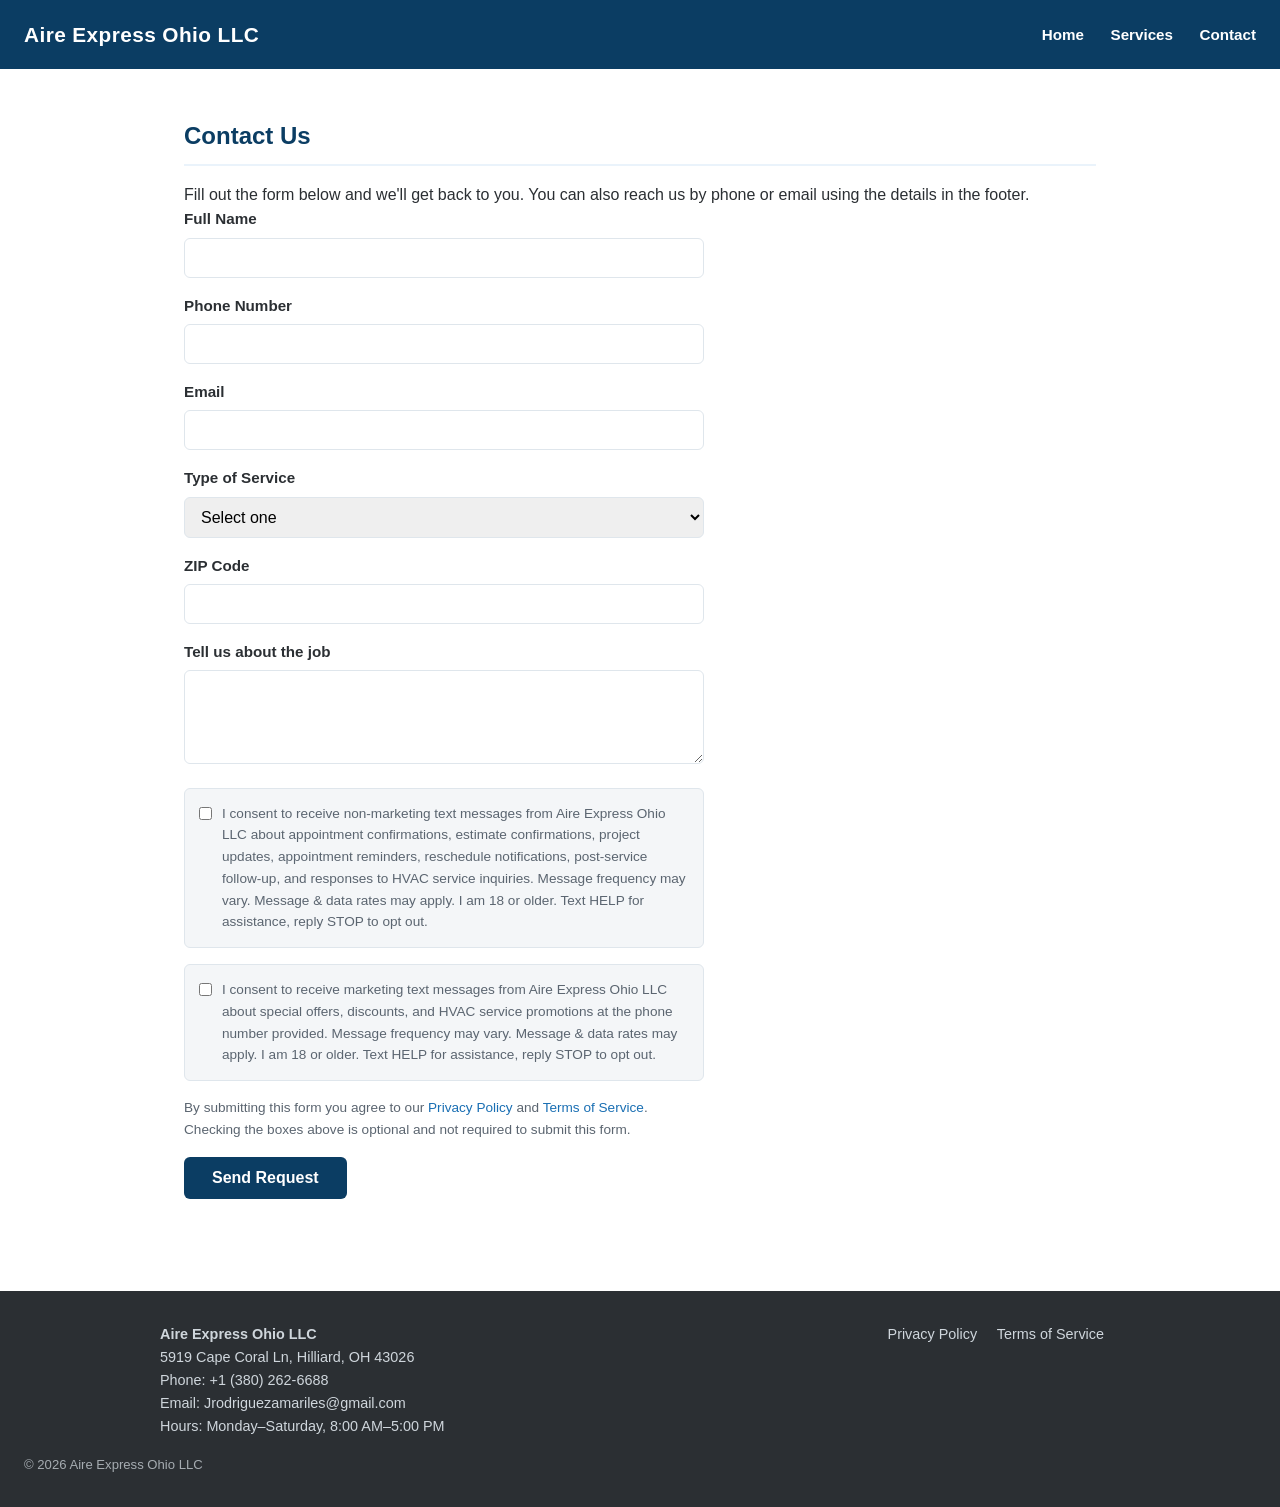
==== contact.html @ 79b3de5a "Add files via upload" ====
<!DOCTYPE html>
<html lang="en">
<head>
<meta charset="UTF-8">
<meta name="viewport" content="width=device-width, initial-scale=1.0">
<title>Contact Us — Aire Express Ohio LLC</title>
<meta name="description" content="Request an HVAC estimate or get in touch with Aire Express Ohio LLC in Columbus, OH.">
<link rel="stylesheet" href="style.css">
</head>
<body>

<header class="site-header">
  <div class="brand">Aire Express Ohio LLC</div>
  <nav>
    <a href="index.html">Home</a>
    <a href="services.html">Services</a>
    <a href="contact.html">Contact</a>
  </nav>
</header>

<main>
  <section>
    <h2>Contact Us</h2>
    <p>Fill out the form below and we'll get back to you. You can also reach us by phone or email using the details in the footer.</p>

    <!--
      Formulario de referencia — cuando el número de GHL esté activo, este formulario se
      reemplaza/envuelve con el embed real de GHL Form Builder (mismo texto de los 2 checkboxes,
      Required = OFF en T&C 1/T&C 2/Phone). Estructura y textos ya cumplen lo que pide la revisión.
    -->
    <form class="contact-form" action="#" method="post">
      <div>
        <label for="name">Full Name</label>
        <input type="text" id="name" name="name" required>
      </div>

      <div>
        <label for="phone">Phone Number</label>
        <input type="tel" id="phone" name="phone">
      </div>

      <div>
        <label for="email">Email</label>
        <input type="email" id="email" name="email">
      </div>

      <div>
        <label for="service_type">Type of Service</label>
        <select id="service_type" name="service_type">
          <option value="">Select one</option>
          <option value="installation">Full System Installation</option>
          <option value="repair">Repair</option>
          <option value="maintenance">Maintenance</option>
          <option value="other">Other</option>
        </select>
      </div>

      <div>
        <label for="zip">ZIP Code</label>
        <input type="text" id="zip" name="zip">
      </div>

      <div>
        <label for="message">Tell us about the job</label>
        <textarea id="message" name="message" rows="4"></textarea>
      </div>

      <div class="consent-block">
        <input type="checkbox" id="consent_nonmarketing" name="consent_nonmarketing">
        <p>I consent to receive non-marketing text messages from Aire Express Ohio LLC about appointment confirmations, estimate confirmations, project updates, appointment reminders, reschedule notifications, post-service follow-up, and responses to HVAC service inquiries. Message frequency may vary. Message &amp; data rates may apply. I am 18 or older. Text HELP for assistance, reply STOP to opt out.</p>
      </div>

      <div class="consent-block">
        <input type="checkbox" id="consent_marketing" name="consent_marketing">
        <p>I consent to receive marketing text messages from Aire Express Ohio LLC about special offers, discounts, and HVAC service promotions at the phone number provided. Message frequency may vary. Message &amp; data rates may apply. I am 18 or older. Text HELP for assistance, reply STOP to opt out.</p>
      </div>

      <p style="font-size:0.85rem;color:var(--gray)">By submitting this form you agree to our <a href="privacy-policy.html">Privacy Policy</a> and <a href="terms-of-service.html">Terms of Service</a>. Checking the boxes above is optional and not required to submit this form.</p>

      <button type="submit" class="btn" style="align-self:flex-start;background:var(--blue-deep);color:var(--white)">Send Request</button>
    </form>
  </section>
</main>

<footer class="site-footer">
  <div class="footer-inner">
    <div>
      <strong>Aire Express Ohio LLC</strong><br>
      5919 Cape Coral Ln, Hilliard, OH 43026<br>
      Phone: <a href="tel:+13802626688">+1 (380) 262-6688</a><br>
      Email: <a href="mailto:Jrodriguezamariles@gmail.com">Jrodriguezamariles@gmail.com</a><br>
      Hours: Monday–Saturday, 8:00 AM–5:00 PM
    </div>
    <div class="legal-links">
      <a href="privacy-policy.html">Privacy Policy</a>
      <a href="terms-of-service.html">Terms of Service</a>
    </div>
  </div>
  <div class="copyright">&copy; 2026 Aire Express Ohio LLC</div>
</footer>

</body>
</html>
---- style.css ----
/* Aire Express Ohio LLC — airexpressus.com
   Paleta placeholder (el cliente no tiene identidad visual formal definida todavía —
   confirmado en Información del Cliente, pregunta 8). Ajustar cuando exista un brief de marca real. */

:root {
  --blue-deep: #0b3d63;
  --blue: #1a6fb3;
  --blue-light: #eaf3fb;
  --gray-dark: #2b2f33;
  --gray: #5b6570;
  --gray-light: #f4f6f8;
  --white: #ffffff;
  --border: #dfe6ec;
}

* { box-sizing: border-box; margin: 0; padding: 0; }

body {
  font-family: -apple-system, "Segoe UI", Roboto, Arial, sans-serif;
  color: var(--gray-dark);
  line-height: 1.6;
  background: var(--white);
}

a { color: var(--blue); text-decoration: none; }
a:hover { text-decoration: underline; }

header.site-header {
  background: var(--blue-deep);
  color: var(--white);
  padding: 18px 24px;
  display: flex;
  justify-content: space-between;
  align-items: center;
  flex-wrap: wrap;
  gap: 12px;
}

header.site-header .brand {
  font-size: 1.3rem;
  font-weight: 700;
  letter-spacing: 0.02em;
}

header.site-header nav a {
  color: var(--white);
  margin-left: 22px;
  font-weight: 600;
  font-size: 0.95rem;
}
header.site-header nav a:hover { text-decoration: underline; }

.hero {
  background: linear-gradient(135deg, var(--blue-deep), var(--blue));
  color: var(--white);
  padding: 56px 24px;
}
.hero h1 { font-size: 2.1rem; margin-bottom: 14px; }
.hero p { font-size: 1.1rem; max-width: 520px; margin: 0 0 20px; opacity: 0.95; }

.hero-split {
  max-width: 1080px;
  margin: 0 auto;
  display: grid;
  grid-template-columns: 1.1fr 0.9fr;
  gap: 40px;
  align-items: start;
}
@media (max-width: 860px) {
  .hero-split { grid-template-columns: 1fr; }
}

.trust-row {
  display: flex;
  gap: 24px;
  flex-wrap: wrap;
  margin-top: 8px;
}
.trust-row .trust-item {
  font-size: 0.9rem;
  font-weight: 600;
  display: flex;
  align-items: center;
  gap: 6px;
}
.trust-row .trust-item::before { content: "✓"; color: #9be3a8; font-weight: 900; }

.capture-card {
  background: var(--white);
  color: var(--gray-dark);
  border-radius: 10px;
  padding: 24px;
  box-shadow: 0 12px 30px rgba(0,0,0,0.18);
}
.capture-card h3 {
  color: var(--blue-deep);
  margin-top: 0;
  font-size: 1.2rem;
}
.capture-card .subtext {
  font-size: 0.88rem;
  color: var(--gray);
  margin-bottom: 16px;
}

.btn {
  display: inline-block;
  background: var(--white);
  color: var(--blue-deep);
  font-weight: 700;
  padding: 12px 28px;
  border-radius: 6px;
  font-size: 1rem;
  border: none;
  cursor: pointer;
}
.btn:hover { text-decoration: none; opacity: 0.92; }
.btn-primary { background: var(--blue-deep); color: var(--white); width: 100%; text-align: center; padding: 13px 28px; }

.sticky-cta {
  position: sticky;
  bottom: 0;
  left: 0;
  right: 0;
  background: var(--blue-deep);
  color: var(--white);
  padding: 12px 20px;
  display: none;
  justify-content: space-between;
  align-items: center;
  z-index: 20;
}
.sticky-cta .btn { padding: 9px 18px; font-size: 0.9rem; }
@media (max-width: 700px) {
  .sticky-cta { display: flex; }
}

main {
  max-width: 960px;
  margin: 0 auto;
  padding: 48px 24px;
}

section { margin-bottom: 44px; }

h2 {
  color: var(--blue-deep);
  font-size: 1.5rem;
  margin-bottom: 16px;
  border-bottom: 2px solid var(--blue-light);
  padding-bottom: 8px;
}

h3 { color: var(--blue-deep); font-size: 1.15rem; margin: 18px 0 8px; }

.card-grid {
  display: grid;
  grid-template-columns: repeat(auto-fit, minmax(240px, 1fr));
  gap: 20px;
}

.card {
  border: 1px solid var(--border);
  border-radius: 8px;
  padding: 22px;
  background: var(--gray-light);
}
.card h3 { margin-top: 0; }

.legal-doc h2:first-child { margin-top: 0; }
.legal-doc p { margin-bottom: 12px; }
.legal-doc ul { margin: 0 0 12px 24px; }

form.contact-form {
  display: flex;
  flex-direction: column;
  gap: 16px;
  max-width: 520px;
}

form.contact-form label {
  font-weight: 600;
  font-size: 0.95rem;
  display: block;
  margin-bottom: 6px;
}

form.contact-form input[type="text"],
form.contact-form input[type="tel"],
form.contact-form input[type="email"],
form.contact-form select,
form.contact-form textarea {
  width: 100%;
  padding: 10px 12px;
  border: 1px solid var(--border);
  border-radius: 6px;
  font-size: 1rem;
  font-family: inherit;
}

.consent-block {
  background: var(--gray-light);
  border: 1px solid var(--border);
  border-radius: 6px;
  padding: 14px;
  display: flex;
  gap: 10px;
  align-items: flex-start;
}
.consent-block input[type="checkbox"] { margin-top: 4px; }
.consent-block p { font-size: 0.85rem; color: var(--gray); margin: 0; }

.pending {
  background: #fff8e6;
  border: 1px solid #f0d78c;
  color: #7a5b00;
  padding: 2px 8px;
  border-radius: 4px;
  font-size: 0.85em;
  font-weight: 600;
}

footer.site-footer {
  background: var(--gray-dark);
  color: #cfd6dc;
  padding: 32px 24px;
  font-size: 0.9rem;
}
footer.site-footer .footer-inner {
  max-width: 960px;
  margin: 0 auto;
  display: flex;
  justify-content: space-between;
  flex-wrap: wrap;
  gap: 24px;
}
footer.site-footer a { color: #cfd6dc; }
footer.site-footer .legal-links a { margin-right: 16px; }
footer.site-footer .copyright { margin-top: 16px; opacity: 0.75; font-size: 0.82rem; }

@media (max-width: 600px) {
  header.site-header { flex-direction: column; align-items: flex-start; }
  header.site-header nav a { margin-left: 0; margin-right: 18px; }
}
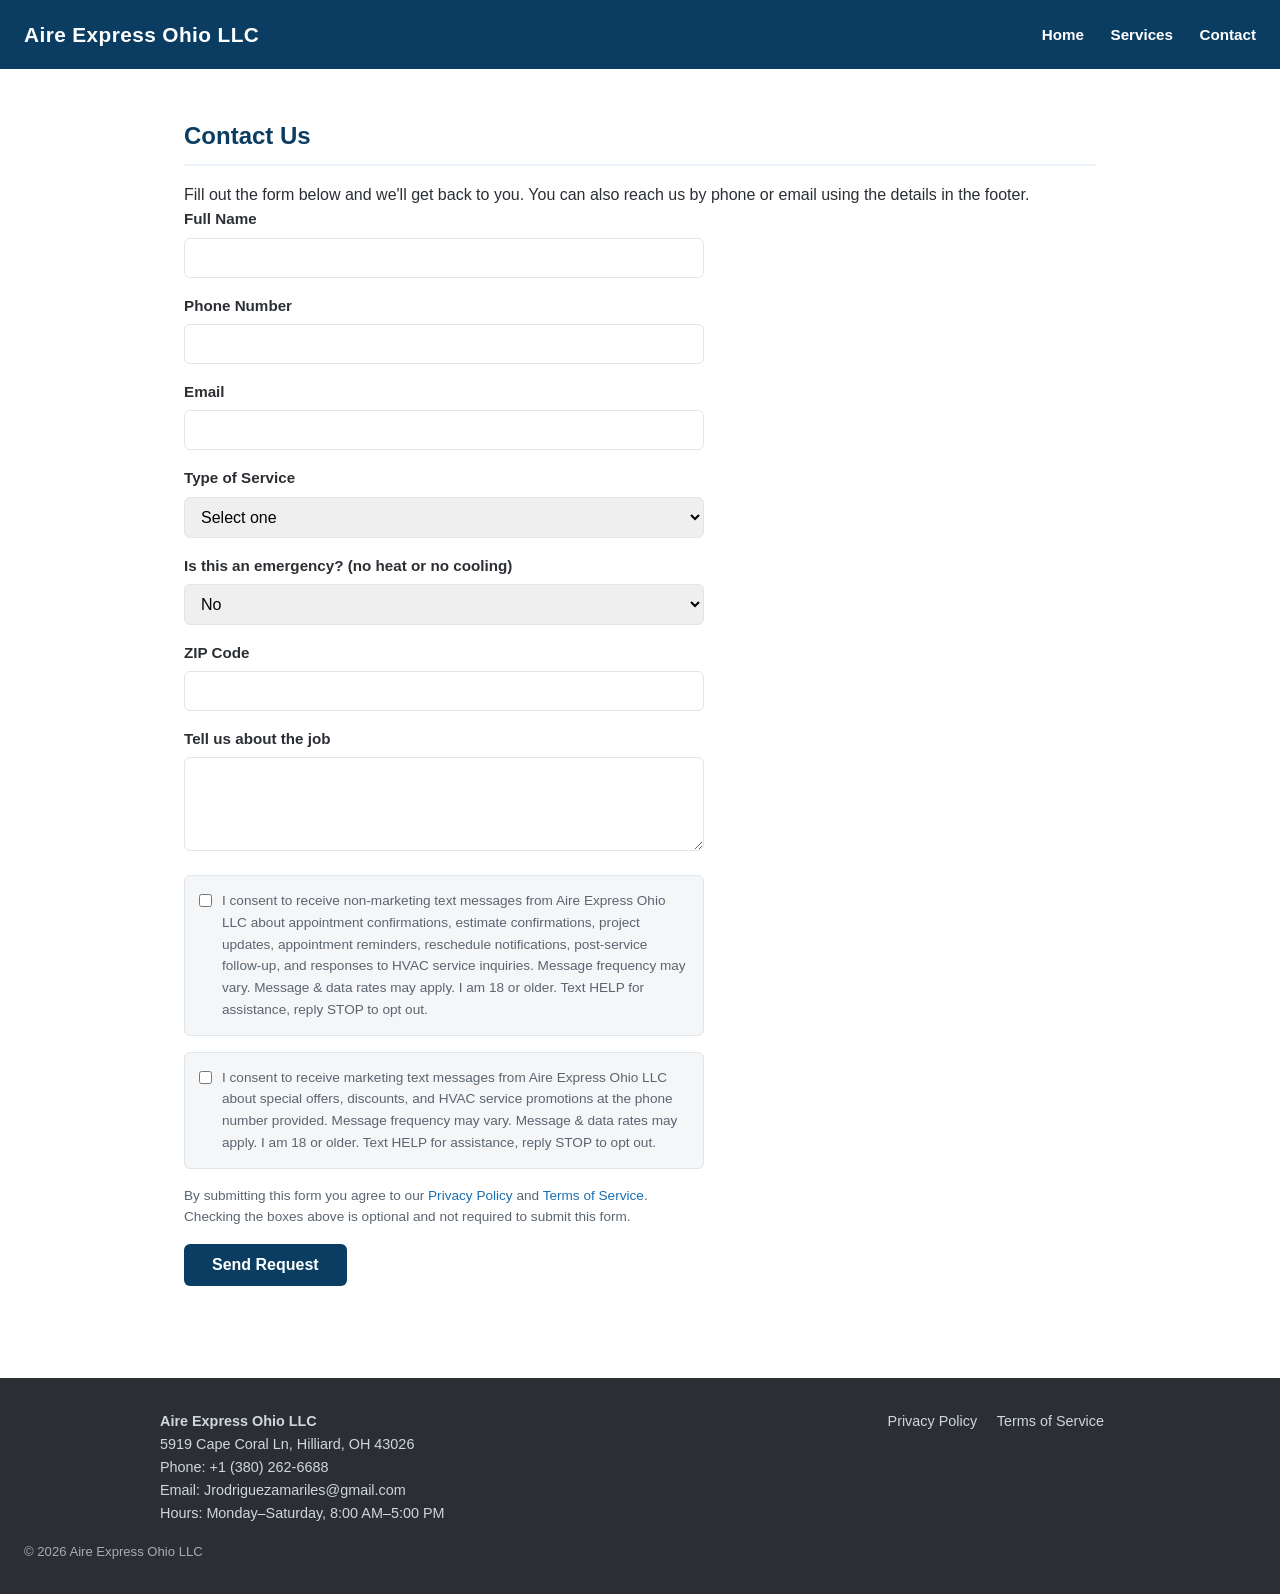
==== commit 6ba3c121: "Connect lead forms to GoHighLevel webhook and add emergency question The visible consent checkboxes," ====
--- a/contact.html
+++ b/contact.html
@@ -56,6 +56,19 @@
       </div>
 
       <div>
+        <label for="emergency">Is this an emergency? (no heat or no cooling)</label>
+        <select id="emergency" name="emergency">
+          <option value="no">No</option>
+          <option value="yes">Yes</option>
+        </select>
+      </div>
+
+      <div class="hp-field" aria-hidden="true">
+        <label for="company_website">Company website</label>
+        <input type="text" id="company_website" name="company_website" tabindex="-1" autocomplete="off">
+      </div>
+
+      <div>
         <label for="zip">ZIP Code</label>
         <input type="text" id="zip" name="zip">
       </div>
@@ -99,5 +112,6 @@
   <div class="copyright">&copy; 2026 Aire Express Ohio LLC</div>
 </footer>
 
+<script src="form.js" defer></script>
 </body>
 </html>
--- a/style.css
+++ b/style.css
@@ -242,3 +242,16 @@
   header.site-header { flex-direction: column; align-items: flex-start; }
   header.site-header nav a { margin-left: 0; margin-right: 18px; }
 }
+
+/* Ofertas (2026-10-01) — mismas ofertas que los anuncios */
+.offer-card { display: flex; flex-direction: column; }
+.offer-card ul { margin: 0 0 18px 18px; padding: 0; font-size: 0.95rem; }
+.offer-card li { margin-bottom: 6px; }
+.offer-card .btn { margin-top: auto; }
+.offer-price { font-size: 2rem; font-weight: 800; color: var(--blue-deep); margin: 4px 0 0; }
+.offer-price span { display: block; font-size: 0.8rem; font-weight: 600; text-transform: uppercase; letter-spacing: 0.04em; color: var(--blue); }
+.offer-sub { font-size: 0.9rem; color: var(--gray); margin: 2px 0 14px; }
+.offer-fine { font-size: 0.78rem; color: var(--gray); margin-top: 14px; }
+
+.hp-field { position: absolute; left: -9999px; width: 1px; height: 1px; overflow: hidden; }
+.form-thanks { font-size: 1.05rem; font-weight: 600; padding: 16px 0; }
